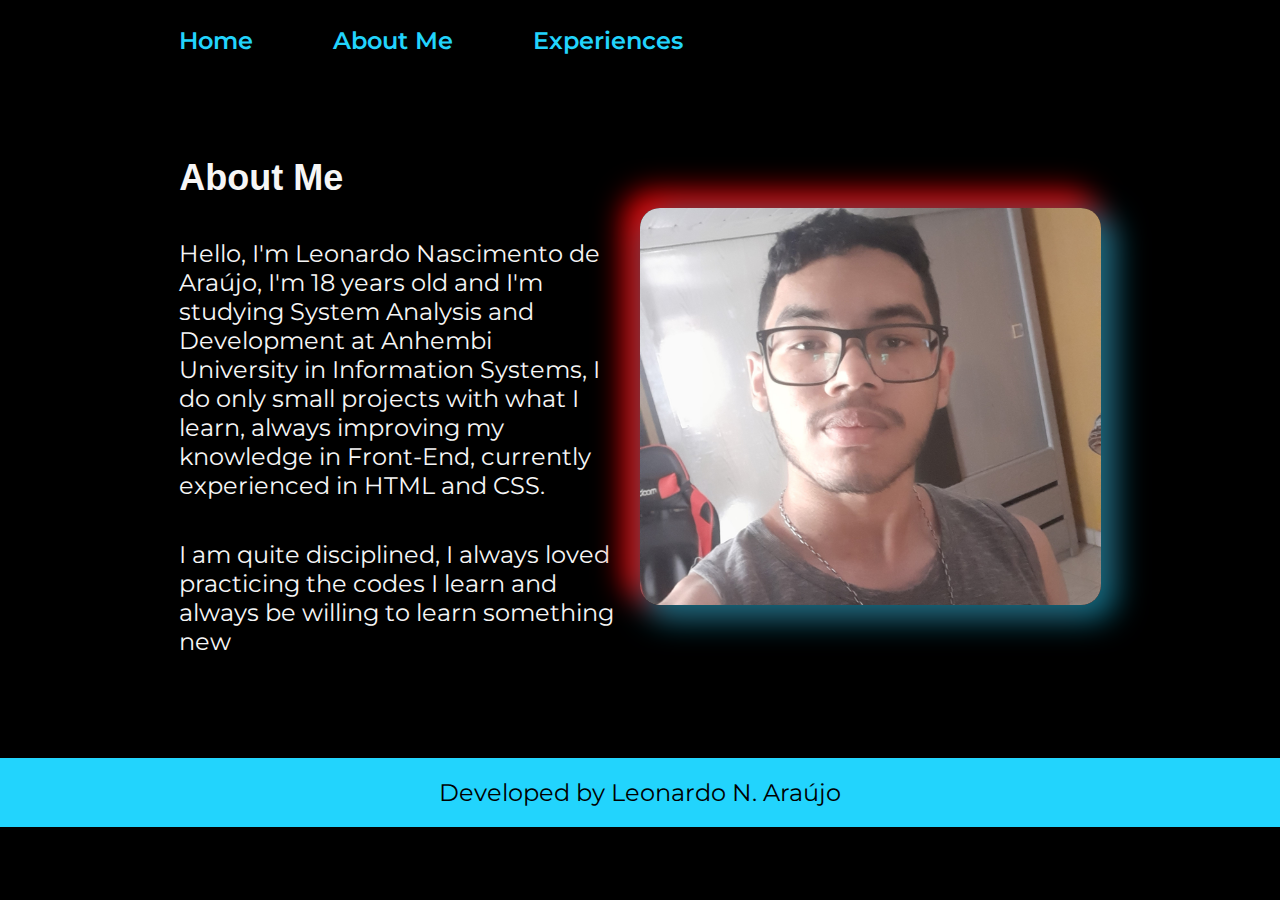
==== aboutme.html @ 26ac320e "Add files via upload" ====
<!DOCTYPE html>
<html lang="pt-br">
<head>
    <meta charset="UTF-8">
    <meta http-equiv="X-UA-Compatible" content="IE=edge">
    <meta name="viewport" content="width=device-width, initial-scale=1.0">
    <title>Document</title>
    <link rel="stylesheet" href="style.css">
</head>
<body>
    <header class="cabecalho">
        <nav class="cabecalho__menu">
            <a class="cabecalho__menu__link" href="index.html">Home</a>
            <a class="cabecalho__menu__link" href="aboutme.html">About Me</a>
            <a class="cabecalho__menu__link" href="experience.html">Experiences</a>
        </nav>
    </header>

    <main class="apresentacao">
        <section class="apresentacao__conteudo">
            <h1 class="apresentacao__conteudo__titulo">About Me</h1>
                <p class="apresentacao__conteudo__texto">Hello, I'm Leonardo Nascimento de Araújo, I'm 18 years old and I'm studying System Analysis and Development at Anhembi University in Information Systems, I do only small projects with what I learn, always improving my knowledge in Front-End, currently experienced in HTML and CSS.</p>
                <p class="apresentacao__conteudo__texto">I am quite disciplined, I always loved practicing the codes I learn and always be willing to learn something new</p>
        </section>
        <img class="leo" src="image/20230115_074605.jpg" alt="Foto de Leonardo jovem programador">
    </main>

    <footer class="rodape">Developed by Leonardo N. Araújo</footer>
</body>
</html>
---- style.css ----
@import url('https://fonts.googleapis.com/css2?family=Montserrat&display=swap');

* {
    margin: 0;
    padding: 0;
}

body {
    /* height: 100vh; */
    box-sizing: border-box;
    background-color: #000000;
    color: #F6F6F6;
}
.cabecalho {
    padding: 2% 0% 0% 14%;
}
.cabecalho__menu {
    display: flex;
    gap: 80px;
}
.cabecalho__menu__link {
    color: #22D4FD;
    font-family: 'Montserrat', sans-serif;
    font-size: 1.5rem;
    font-weight: 600;
    text-decoration: none;
    transition: 1s all;
}
.cabecalho__menu__link:hover {
    font-size: 29px;
}
.titulo-destaque {
    color: #22D4FD;
}
.apresentacao {
    padding: 8% 14%;
    display: flex;
    align-items: center;
    justify-content: space-between;
}
.apresentacao__conteudo {
    width: 100%;
    display: flex;
    flex-direction: column;
    gap: 40px;
}
.apresentacao__conteudo__titulo {
    font-size: 2.25rem;
    font-family: Arial, Helvetica, sans-serif;
}
.apresentacao__conteudo__texto {
    font-size: 1.5rem;
    font-family: 'Montserrat', sans-serif;
}
.apresentacao__links {
    display: flex;
    flex-direction: column;
    justify-content: space-between;
    align-items: center;
    gap: 32px;
}
.apresentacao__links__subtitulo {
    font-family: Arial, Helvetica, sans-serif;
    font-weight: 400;
    font-size: 1.5rem;
}
.apresentacao__links__navegacao {
    /* background-color: #22D4FD; */
    display: flex;
    justify-content: center;
    gap: 16px;
    border: 10px solid #22d4fd;
    width:  70%;
    text-align: center;
    border-radius: 8px;
    font-size: 1.5rem;
    padding: 21.5px 0px;
    color: white;
    font-family: 'Montserrat', sans-serif;
    text-decoration: none;
    font-weight: 600;
    transition: 1s all;
}
.apresentacao__links__navegacao:hover {
    font-size: 28px;
    background-color: rgb(94, 83, 83);
}
.leo {
    width: 50%; 
    margin-left: 25px;
    border-radius: 20px;
    box-shadow: 10px 10px 30px 5px #0b6a80, -10px -10px 30px 5px red;
}
.rodape {
    background-color: #22D4FD;
    color: black;
    text-align: center;
    padding: 20px;
    font-family: 'Montserrat', sans-serif;
    font-size: 1.5rem;
    font-weight: 400;
}

@media screen and (max-width: 700px) {
    body {
        width: auto;
    }
    .cabecalho {
        padding: 5%;
    }
    .cabecalho__menu {
        flex-direction: column;
        align-items: center;
        gap: 60px;
    }
    .apresentacao {
        flex-direction: column-reverse;
        /* padding: 5%; */
    }
    .apresentacao__conteudo {
        width: auto;
    }
    .apresentacao__conteudo__titulo .apresentacao__conteudo__texto {
        text-align: left;
        font-size: 24px;
    }
    .apresentacao__links {
        width: auto;
    }
    .apresentacao__links__navegacao {
        padding: 16.5px 2px;
    }
    .leo {
        width: 100%;
        margin: 28px 0;
    }
}
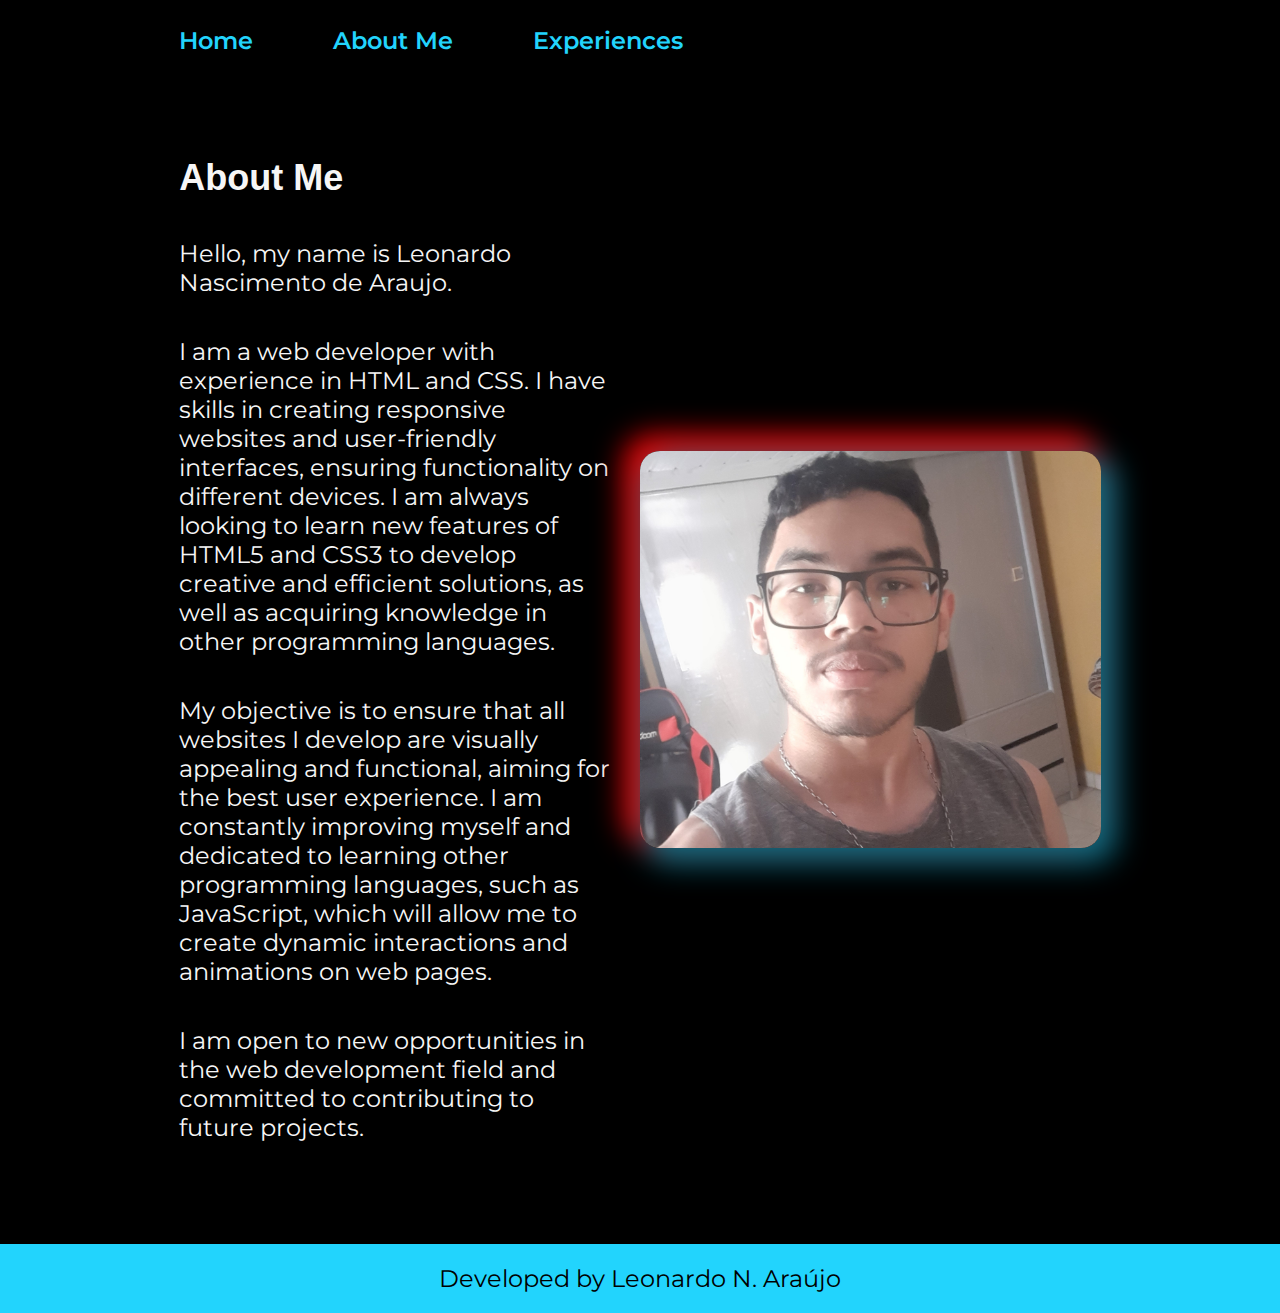
==== commit d44fe6cb: "update" ====
--- a/aboutme.html
+++ b/aboutme.html
@@ -19,8 +19,10 @@
     <main class="apresentacao">
         <section class="apresentacao__conteudo">
             <h1 class="apresentacao__conteudo__titulo">About Me</h1>
-                <p class="apresentacao__conteudo__texto">Hello, I'm Leonardo Nascimento de Araújo, I'm 18 years old and I'm studying System Analysis and Development at Anhembi University in Information Systems, I do only small projects with what I learn, always improving my knowledge in Front-End, currently experienced in HTML and CSS.</p>
-                <p class="apresentacao__conteudo__texto">I am quite disciplined, I always loved practicing the codes I learn and always be willing to learn something new</p>
+                <p class="apresentacao__conteudo__texto">Hello, my name is Leonardo Nascimento de Araujo.</p>
+                <p class="apresentacao__conteudo__texto">I am a web developer with experience in HTML and CSS. I have skills in creating responsive websites and user-friendly interfaces, ensuring functionality on different devices. I am always looking to learn new features of HTML5 and CSS3 to develop creative and efficient solutions, as well as acquiring knowledge in other programming languages.</p>
+                <p class="apresentacao__conteudo__texto">My objective is to ensure that all websites I develop are visually appealing and functional, aiming for the best user experience. I am constantly improving myself and dedicated to learning other programming languages, such as JavaScript, which will allow me to create dynamic interactions and animations on web pages.</p>
+                <p class="apresentacao__conteudo__texto">I am open to new opportunities in the web development field and committed to contributing to future projects.</p>
         </section>
         <img class="leo" src="image/20230115_074605.jpg" alt="Foto de Leonardo jovem programador">
     </main>
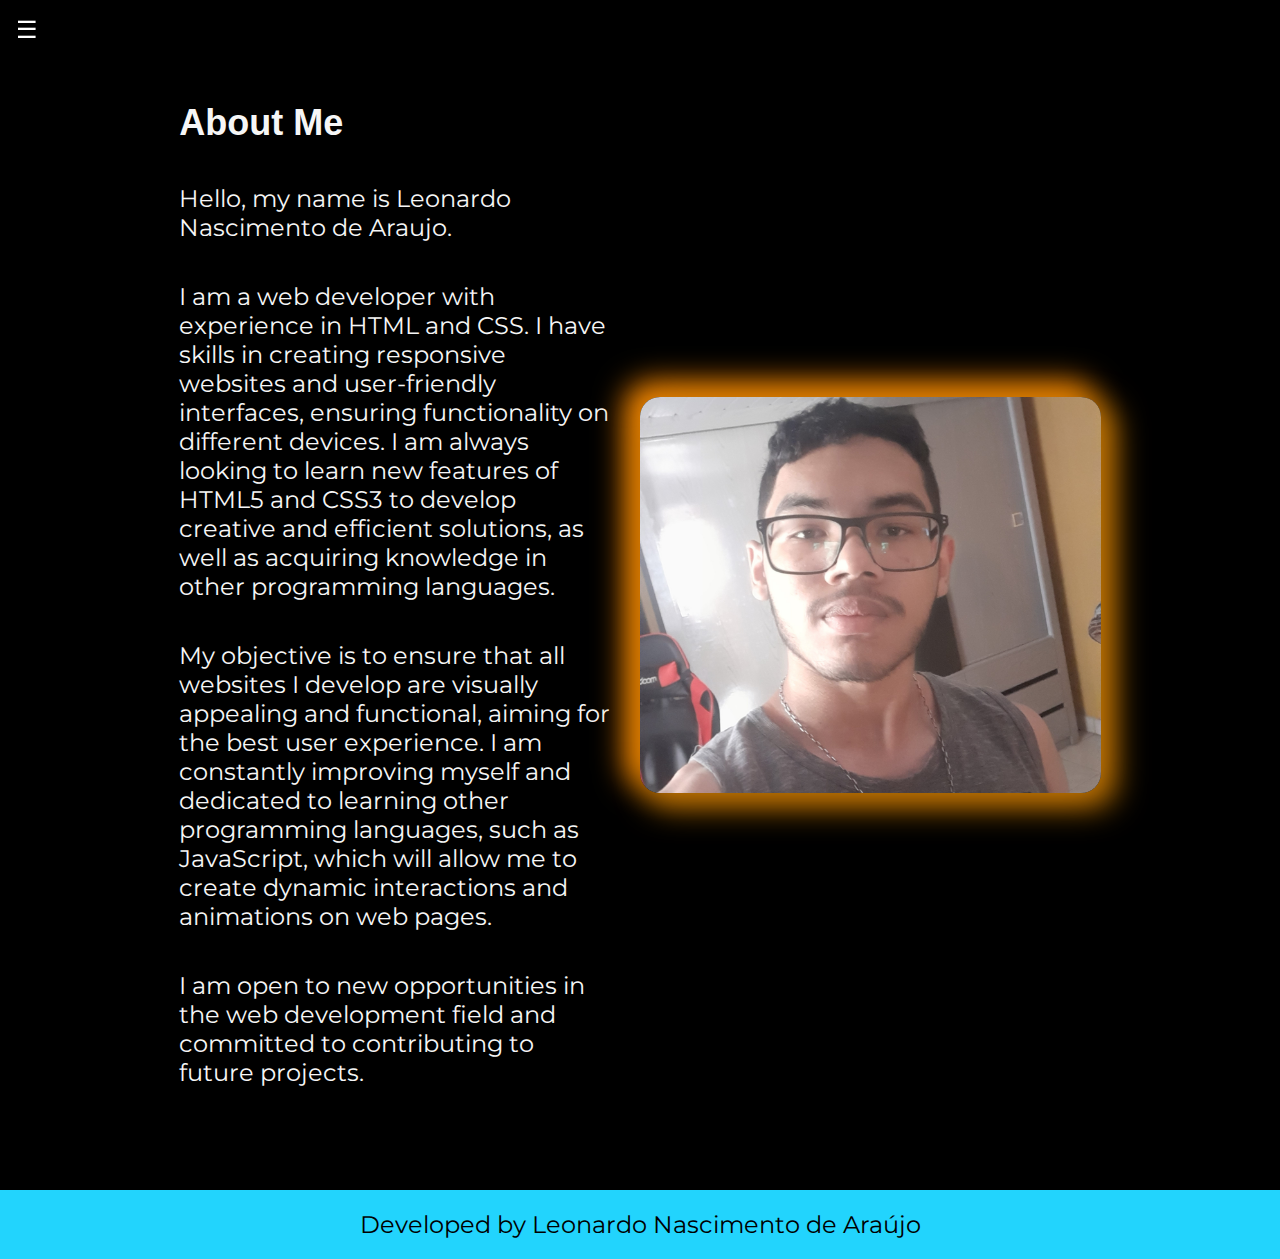
==== commit ad54a524: "Update" ====
--- a/aboutme.html
+++ b/aboutme.html
@@ -9,10 +9,14 @@
 </head>
 <body>
     <header class="cabecalho">
+        <button class="menu-btn">☰</button>
         <nav class="cabecalho__menu">
-            <a class="cabecalho__menu__link" href="index.html">Home</a>
-            <a class="cabecalho__menu__link" href="aboutme.html">About Me</a>
-            <a class="cabecalho__menu__link" href="experience.html">Experiences</a>
+            <button class="close-btn">×</button>
+              <div class="boruto">
+                  <a class="cabecalho__menu__link" href="index.html">Home</a>
+                  <a class="cabecalho__menu__link" href="aboutme.html">About Me</a>
+                  <a class="cabecalho__menu__link" href="experience.html">Experiences</a>
+              </div>
         </nav>
     </header>
 
@@ -24,9 +28,11 @@
                 <p class="apresentacao__conteudo__texto">My objective is to ensure that all websites I develop are visually appealing and functional, aiming for the best user experience. I am constantly improving myself and dedicated to learning other programming languages, such as JavaScript, which will allow me to create dynamic interactions and animations on web pages.</p>
                 <p class="apresentacao__conteudo__texto">I am open to new opportunities in the web development field and committed to contributing to future projects.</p>
         </section>
-        <img class="leo" src="image/20230115_074605.jpg" alt="Foto de Leonardo jovem programador">
+        <img class="leo" src="image/20230115_074605.jpg" alt="Foto de Leonardo">
     </main>
 
-    <footer class="rodape">Developed by Leonardo N. Araújo</footer>
+    <footer class="rodape">Developed by Leonardo Nascimento de Araújo</footer>
+
+    <script src="main.js"></script>
 </body>
 </html>--- a/style.css
+++ b/style.css
@@ -7,17 +7,57 @@
 
 body {
     /* height: 100vh; */
+    height: 100vh;
     box-sizing: border-box;
     background-color: #000000;
     color: #F6F6F6;
 }
 .cabecalho {
-    padding: 2% 0% 0% 14%;
+    padding: 0;
 }
+
+.menu-btn {
+    position: fixed;
+    top: 16px;
+    left: 16px;
+    font-size: 24px;
+    background-color: transparent;
+    color: white;
+    border: none;
+}
+
 .cabecalho__menu {
+    position: fixed;
+    top: 0;
+    left: -300px;
+    height: 57%;
+    width: 200px;
+    background: linear-gradient(#000000 15%, #c12424);
+    transition: left 0.3s ease-in-out;
+    padding: 16px;
     display: flex;
-    gap: 80px;
+    justify-content: center;
+    align-items: center;
 }
+
+.close-btn {
+    position: absolute;
+    top: 8%;
+    left: 50%;
+    transform: translate(-50%, -50%);
+    font-size: 30px;
+    background-color: transparent;
+    border: none;
+    color: white;
+}
+
+.boruto {
+    display: flex;
+    flex-direction: column;
+    align-items: center;
+    justify-content: space-around;
+}
+
 .cabecalho__menu__link {
     color: #22D4FD;
     font-family: 'Montserrat', sans-serif;
@@ -25,9 +65,17 @@
     font-weight: 600;
     text-decoration: none;
     transition: 1s all;
+    /* padding: 16px;
+    margin: 10px 0; */
+    padding: 16px 0;
+    text-align: center;
 }
+
 .cabecalho__menu__link:hover {
-    font-size: 29px;
+    background-color: #111;
+}
+.menu-open .cabecalho__menu {
+    left: 0;
 }
 .titulo-destaque {
     color: #22D4FD;
@@ -51,6 +99,9 @@
 .apresentacao__conteudo__texto {
     font-size: 1.5rem;
     font-family: 'Montserrat', sans-serif;
+}
+.apresentacao__conteudo__li {
+    margin: 10px 0;
 }
 .apresentacao__links {
     display: flex;
@@ -89,7 +140,7 @@
     width: 50%; 
     margin-left: 25px;
     border-radius: 20px;
-    box-shadow: 10px 10px 30px 5px #0b6a80, -10px -10px 30px 5px red;
+    box-shadow: 10px 10px 30px 5px #b76f03, -10px -10px 30px 5px rgb(255, 140, 0);
 }
 .rodape {
     background-color: #22D4FD;
@@ -124,6 +175,9 @@
         text-align: left;
         font-size: 24px;
     }
+    li {
+        margin: 10px 0;
+    }
     .apresentacao__links {
         width: auto;
     }
@@ -132,6 +186,6 @@
     }
     .leo {
         width: 100%;
-        margin: 28px 0;
+        margin: 30px 0;
     }
 }